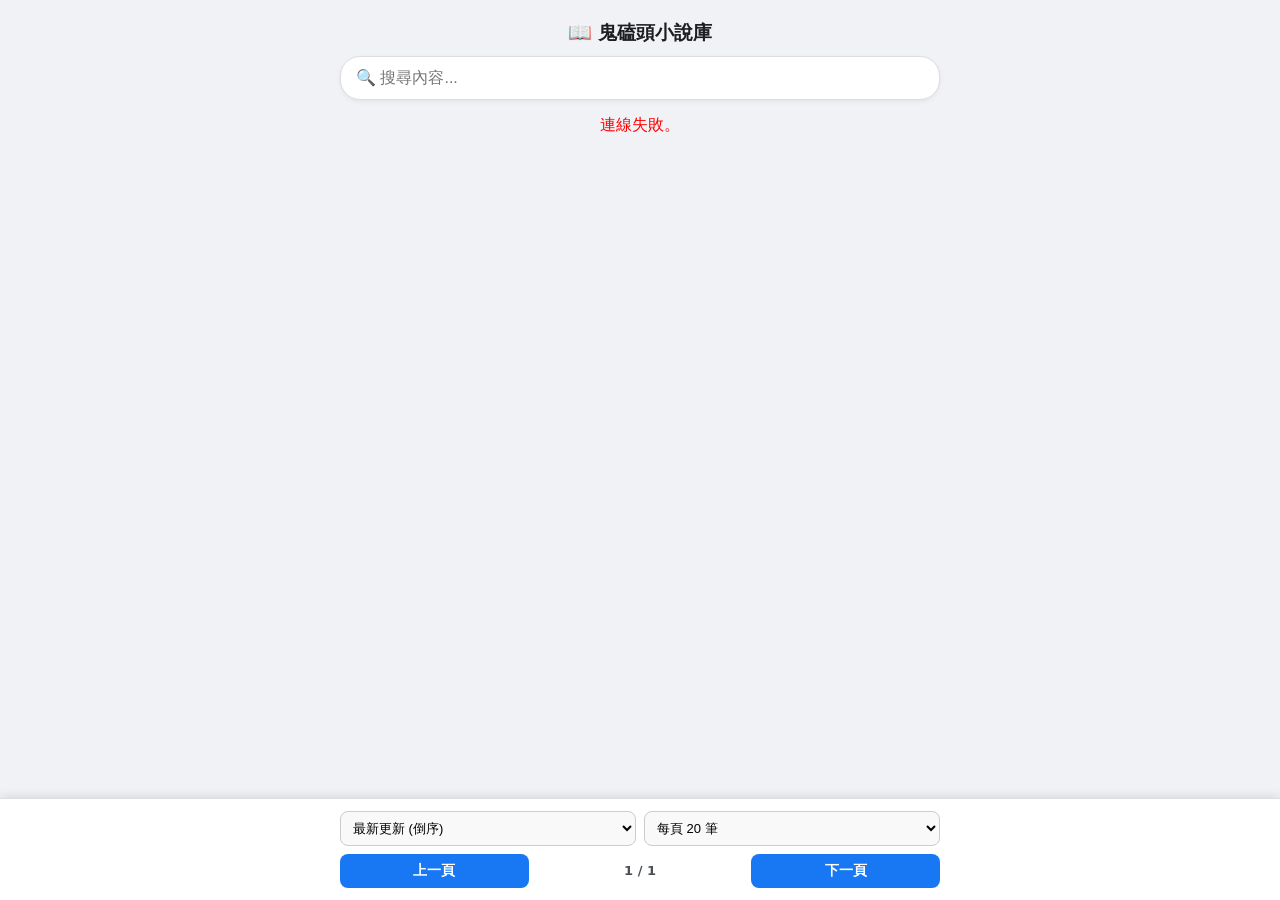
==== index.html @ 69baae43 "Add files via upload" ====
<!DOCTYPE html>
<html lang="zh-TW">
<head>
	<meta charset="UTF-8">
	<meta name="viewport" content="width=device-width, initial-scale=1.0">
	<title>鬼磕頭小說</title>
	<script src="https://cdn.sheetjs.com/xlsx-0.20.0/package/dist/xlsx.full.min.js"></script>
	<style>
		/* 基礎設定 */
		body { font-family: -apple-system, system-ui, sans-serif; background: #f0f2f5; margin: 0; padding: 10px 10px 140px 10px; } 
		.container { width: 100%; max-width: 600px; margin: 0 auto; }
		h1 { font-size: 1.2rem; margin: 10px 0; color: #1c1e21; text-align: center; }
		
		/* 搜尋框 */
		.search-bar { width: 100%; padding: 12px 15px; font-size: 16px; border-radius: 20px; border: 1px solid #ddd; box-sizing: border-box; margin-bottom: 15px; outline: none; box-shadow: 0 2px 5px rgba(0,0,0,0.05); }

		/* 固定底欄 */
		.bottom-dock { position: fixed; bottom: 0; left: 0; width: 100%; background: #ffffff; border-top: 1px solid #ddd; padding: 12px 0; z-index: 1000; box-shadow: 0 -2px 10px rgba(0,0,0,0.1); }
		.dock-container { max-width: 600px; margin: 0 auto; padding: 0 15px; }
		.control-row { display: flex; gap: 8px; margin-bottom: 8px; }
		.control-select { flex: 1; padding: 8px; border-radius: 8px; border: 1px solid #ccc; background: #f9f9f9; font-size: 13px; cursor: pointer; }
		
		.pagination { display: flex; justify-content: space-between; align-items: center; }
		.page-btn { background: #1877f2; color: white; border: none; padding: 8px 20px; border-radius: 8px; font-weight: bold; cursor: pointer; font-size: 14px; flex: 1; }
		.page-btn:disabled { background: #e4e6eb; color: #bcc0c4; cursor: not-allowed; }
		.page-num-display { flex: 1.5; text-align: center; font-weight: bold; color: #4b4f56; font-size: 13px; white-space: pre-line; line-height: 1.3; }

		/* 卡片樣式 */
		.post-card { background: white; padding: 15px; margin-bottom: 12px; border-radius: 8px; box-shadow: 0 1px 2px rgba(0,0,0,0.1); cursor: pointer; }
		.post-date { color: #65676b; font-size: 0.8em; }
		.post-title { font-weight: bold; font-size: 1.1em; margin: 5px 0; color: #1c1e21; }
		.post-content { color: #444; font-size: 16px; line-height: 1.8; overflow: hidden; display: -webkit-box; -webkit-line-clamp: 3; -webkit-box-orient: vertical; }
		.thumb-img { width: 80px; height: 80px; object-fit: cover; border-radius: 6px; margin: 10px 5px 0 0; border: 1px solid #eee; }

		/* --- 彈窗優化：標題固定 --- */
		.modal { display: none; position: fixed; z-index: 2000; left: 0; top: 0; width: 100%; height: 100%; background: rgba(0,0,0,0.85); }
		.modal-content { 
			background: #fdfaf2; color: #2d2d2d; margin: 0 auto; width: 100%; max-width: 600px; height: 100%; 
			display: flex; flex-direction: column; overflow: hidden; position: relative; 
		}
		.modal-header { 
			padding: 15px 20px; background: #fdfaf2; border-bottom: 1px solid #e5e5e5; 
			display: flex; justify-content: space-between; align-items: center; flex-shrink: 0;
		}
		.modal-header-title { font-weight: bold; font-size: 1.1rem; color: #1c1e21; white-space: nowrap; overflow: hidden; text-overflow: ellipsis; flex: 1; padding-right: 10px; }
		.close-btn { font-size: 30px; cursor: pointer; color: #888; line-height: 1; }
		
		/* 彈窗內容區可捲動 */
		.modal-body-scroll { flex: 1; overflow-y: auto; padding: 20px; box-sizing: border-box; }
		.modal-img { width: 100%; border-radius: 10px; margin-top: 15px; }
	</style>
</head>
<body>

<div class="container">
	<h1>📖 鬼磕頭小說庫</h1>
	<input type="text" id="search" class="search-bar" placeholder="🔍 搜尋內容..." oninput="currentPage=1; updateDisplay()">
	<div id="post-list"></div>
</div>

<div class="bottom-dock">
	<div class="dock-container">
		<div class="control-row">
			<select id="sortOrder" class="control-select" onchange="updateDisplay()">
				<option value="desc">最新更新 (倒序)</option>
				<option value="asc">從頭開始 (順序)</option>
			</select>
			<select id="pageSize" class="control-select" onchange="currentPage=1; updateDisplay()">
				<option value="5"          >每頁  5 筆</option>
				<option value="10"         >每頁 10 筆</option>
				<option value="20" selected>每頁 20 筆</option>
				<option value="50"         >每頁 50 筆</option>
				<option value="100"        >每頁 100 筆</option>
				<option value="all"        >顯示全部</option>
			</select>
		</div>
		<div class="pagination">
			<button onclick="changePage(-1)" id="prevBtn" class="page-btn">上一頁</button>
			<span id="pageNum" class="page-num-display">1 / 1</span>
			<button onclick="changePage(1)" id="nextBtn" class="page-btn">下一頁</button>
		</div>
	</div>
</div>

<div id="postModal" class="modal" onclick="closeModal()">
	<div class="modal-content" onclick="event.stopPropagation()">
		<div class="modal-header">
			<div id="modal-header-title" class="modal-header-title"></div>
			<span class="close-btn" onclick="closeModal()">&times;</span>
		</div>
		<div class="modal-body-scroll">
			<div id="modal-date" class="post-date"></div>
			<div id="modal-body" class="post-content" style="display:block; padding-top: 10px; font-size:1.15em; -webkit-line-clamp: unset;"></div>
			<div id="modal-images"></div>
		</div>
	</div>
</div>

<script>
	let allPosts = [];
	let filteredPosts = [];
	let currentPage = 1;
	
	const secret = "aHR0cHM6Ly9zY3JpcHQuZ29vZ2xlLmNvbS9tYWNyb3Mvcy9BS2Z5Y2J3ajJxYzBMaGpjUU91UWIxdWxQRjhabjFEVkRWYVp6U2ZSeDQ2V28yNHpFVXJVaVpuU1dxV25YZVpGMTRpWFRRcFgvZXhlYw==";
	const API_URL = atob(secret);

	async function loadData() {
		const list = document.getElementById('post-list');
		list.innerHTML = '<div style="text-align:center; padding:50px; color:#888;">正在載入小說資料...</div>';
		try {
			const res = await fetch(API_URL);
			allPosts = await res.json();
			updateDisplay();
		} catch (e) {
			list.innerHTML = '<div style="color:red; text-align:center;">連線失敗。</div>';
		}
	}

	function updateDisplay() {
		const term = document.getElementById('search').value.toLowerCase();
		const order = document.getElementById('sortOrder').value;
		const sizeValue = document.getElementById('pageSize').value;

		filteredPosts = allPosts.filter(p => 
			(p["貼文內容"] || "").toLowerCase().includes(term) || 
			(p["標題"] || "").toLowerCase().includes(term)
		);

		filteredPosts.sort((a, b) => {
			const dA = new Date(a["發佈日期"] || 0);
			const dB = new Date(b["發佈日期"] || 0);
			return order === 'asc' ? dA - dB : dB - dA;
		});

		const pageSize = sizeValue === 'all' ? filteredPosts.length : parseInt(sizeValue);
		const maxPage = Math.ceil(filteredPosts.length / pageSize) || 1;
		if (currentPage > maxPage) currentPage = maxPage;
		
		const start = (currentPage - 1) * pageSize;
		const pagedData = filteredPosts.slice(start, start + pageSize);

		// 分頁資訊換行顯示
		document.getElementById('pageNum').innerText = `${currentPage} / ${maxPage}\n共 ${filteredPosts.length} 筆`;
		
		// 預設不可按控制
		document.getElementById('prevBtn').disabled = (currentPage === 1);
		document.getElementById('nextBtn').disabled = (currentPage === maxPage);

		renderList(pagedData);
	}

	function renderList(posts) {
		const list = document.getElementById('post-list');
		list.innerHTML = '';
		posts.forEach(post => {
			const card = document.createElement('div');
			card.className = 'post-card';
			const date = formatDate(post["發佈日期"]);
			const imgData = post["圖片網址"] || post["圖片"] || "";
			let imgHtml = "";
			if (imgData) {
				imgData.split('|').slice(0,3).forEach(src => {
					if(src.trim()) imgHtml += `<img src="${src.trim()}" class="thumb-img" onerror="this.style.display='none'">`;
				});
			}
			card.innerHTML = `
				<div class="post-date">${date}</div>
				<div class="post-title">${post["標題"] || "無標題"}</div>
				<div class="post-content">${(post["貼文內容"] || "")}</div>
				${imgHtml}
			`;
			card.onclick = () => openModal(date, post["標題"], post["貼文內容"], imgData);
			list.appendChild(card);
		});
	}

	function changePage(step) {
		currentPage += step;
		updateDisplay();
		window.scrollTo(0, 0);
	}

	function formatDate(raw) {
		if (!raw) return "";
		let d = (typeof raw === 'number') ? new Date((raw - 25569) * 86400 * 1000) : new Date(raw);
		if (isNaN(d.getTime())) return raw;
		return `${d.getFullYear()}/${(d.getMonth() + 1).toString().padStart(2, '0')}/${d.getDate().toString().padStart(2, '0')} ${d.getHours().toString().padStart(2, '0')}:${d.getMinutes().toString().padStart(2, '0')}:${d.getSeconds().toString().padStart(2, '0')}`;
	}

	function openModal(date, title, body, imgData) {
		document.getElementById('modal-header-title').innerText = title || "無標題";
		document.getElementById('modal-date').innerText = date;
		document.getElementById('modal-body').innerText = body;
		
		const imgContainer = document.getElementById('modal-images');
		imgContainer.innerHTML = "";
		if (imgData) {
			imgData.split('|').forEach(src => {
				if(src.trim()) imgContainer.innerHTML += `<img src="${src.trim()}" class="modal-img">`;
			});
		}
		
		document.getElementById('postModal').style.display = 'block';
		document.body.style.overflow = 'hidden';
		document.querySelector('.modal-body-scroll').scrollTop = 0; // 開啟時回到最上方
	}

	function closeModal() {
		document.getElementById('postModal').style.display = 'none';
		document.body.style.overflow = 'auto';
	}

	window.onload = loadData;
</script>

</body>
</html>
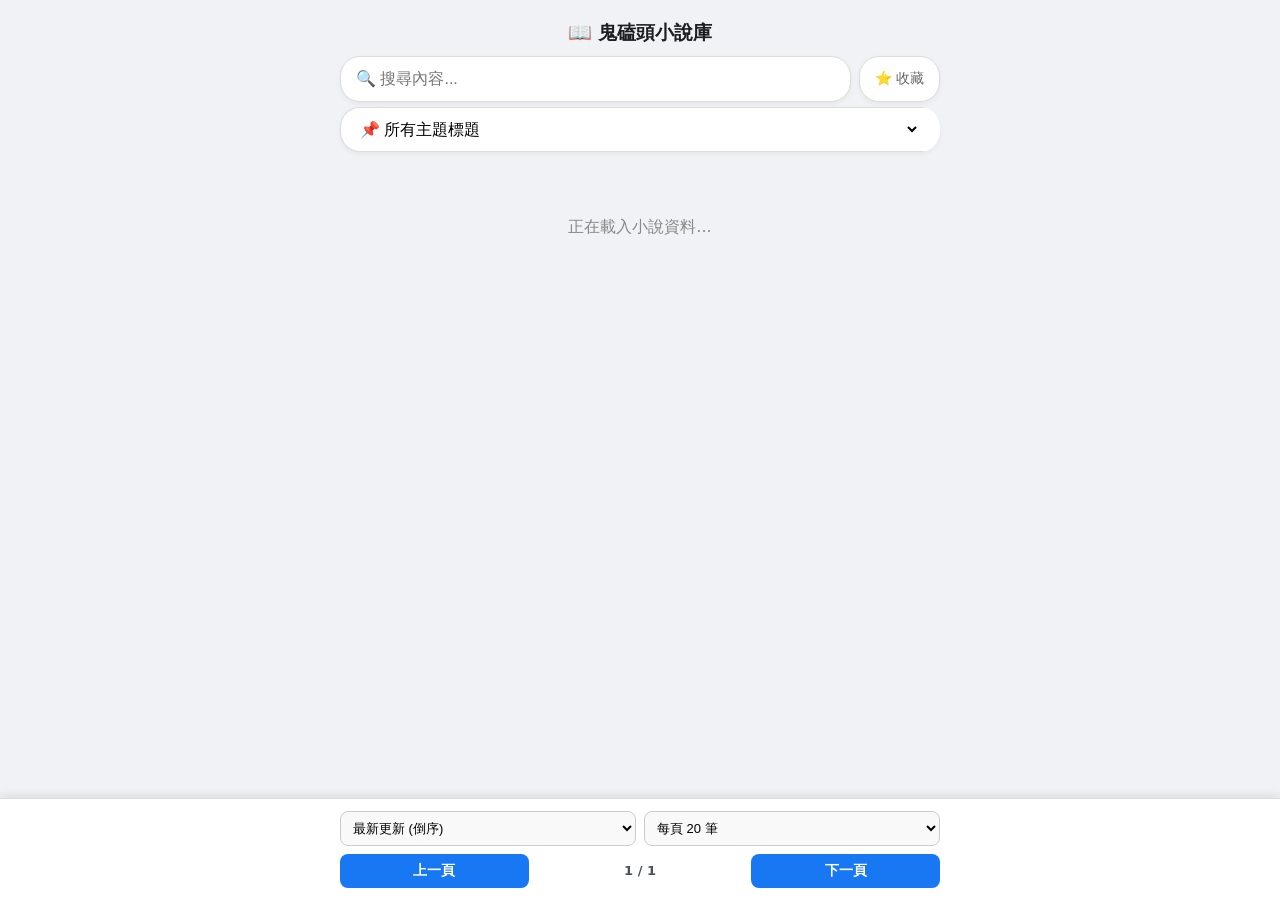
==== commit 7fbf08b5: "Add files via upload" ====
--- a/index.html
+++ b/index.html
@@ -5,56 +5,19 @@
 	<meta name="viewport" content="width=device-width, initial-scale=1.0">
 	<title>鬼磕頭小說</title>
 	<script src="https://cdn.sheetjs.com/xlsx-0.20.0/package/dist/xlsx.full.min.js"></script>
-	<style>
-		/* 基礎設定 */
-		body { font-family: -apple-system, system-ui, sans-serif; background: #f0f2f5; margin: 0; padding: 10px 10px 140px 10px; } 
-		.container { width: 100%; max-width: 600px; margin: 0 auto; }
-		h1 { font-size: 1.2rem; margin: 10px 0; color: #1c1e21; text-align: center; }
-		
-		/* 搜尋框 */
-		.search-bar { width: 100%; padding: 12px 15px; font-size: 16px; border-radius: 20px; border: 1px solid #ddd; box-sizing: border-box; margin-bottom: 15px; outline: none; box-shadow: 0 2px 5px rgba(0,0,0,0.05); }
-
-		/* 固定底欄 */
-		.bottom-dock { position: fixed; bottom: 0; left: 0; width: 100%; background: #ffffff; border-top: 1px solid #ddd; padding: 12px 0; z-index: 1000; box-shadow: 0 -2px 10px rgba(0,0,0,0.1); }
-		.dock-container { max-width: 600px; margin: 0 auto; padding: 0 15px; }
-		.control-row { display: flex; gap: 8px; margin-bottom: 8px; }
-		.control-select { flex: 1; padding: 8px; border-radius: 8px; border: 1px solid #ccc; background: #f9f9f9; font-size: 13px; cursor: pointer; }
-		
-		.pagination { display: flex; justify-content: space-between; align-items: center; }
-		.page-btn { background: #1877f2; color: white; border: none; padding: 8px 20px; border-radius: 8px; font-weight: bold; cursor: pointer; font-size: 14px; flex: 1; }
-		.page-btn:disabled { background: #e4e6eb; color: #bcc0c4; cursor: not-allowed; }
-		.page-num-display { flex: 1.5; text-align: center; font-weight: bold; color: #4b4f56; font-size: 13px; white-space: pre-line; line-height: 1.3; }
-
-		/* 卡片樣式 */
-		.post-card { background: white; padding: 15px; margin-bottom: 12px; border-radius: 8px; box-shadow: 0 1px 2px rgba(0,0,0,0.1); cursor: pointer; }
-		.post-date { color: #65676b; font-size: 0.8em; }
-		.post-title { font-weight: bold; font-size: 1.1em; margin: 5px 0; color: #1c1e21; }
-		.post-content { color: #444; font-size: 16px; line-height: 1.8; overflow: hidden; display: -webkit-box; -webkit-line-clamp: 3; -webkit-box-orient: vertical; }
-		.thumb-img { width: 80px; height: 80px; object-fit: cover; border-radius: 6px; margin: 10px 5px 0 0; border: 1px solid #eee; }
-
-		/* --- 彈窗優化：標題固定 --- */
-		.modal { display: none; position: fixed; z-index: 2000; left: 0; top: 0; width: 100%; height: 100%; background: rgba(0,0,0,0.85); }
-		.modal-content { 
-			background: #fdfaf2; color: #2d2d2d; margin: 0 auto; width: 100%; max-width: 600px; height: 100%; 
-			display: flex; flex-direction: column; overflow: hidden; position: relative; 
-		}
-		.modal-header { 
-			padding: 15px 20px; background: #fdfaf2; border-bottom: 1px solid #e5e5e5; 
-			display: flex; justify-content: space-between; align-items: center; flex-shrink: 0;
-		}
-		.modal-header-title { font-weight: bold; font-size: 1.1rem; color: #1c1e21; white-space: nowrap; overflow: hidden; text-overflow: ellipsis; flex: 1; padding-right: 10px; }
-		.close-btn { font-size: 30px; cursor: pointer; color: #888; line-height: 1; }
-		
-		/* 彈窗內容區可捲動 */
-		.modal-body-scroll { flex: 1; overflow-y: auto; padding: 20px; box-sizing: border-box; }
-		.modal-img { width: 100%; border-radius: 10px; margin-top: 15px; }
-	</style>
+	<link rel="stylesheet" href="CSS/postFB.css">
 </head>
 <body>
 
 <div class="container">
 	<h1>📖 鬼磕頭小說庫</h1>
-	<input type="text" id="search" class="search-bar" placeholder="🔍 搜尋內容..." oninput="currentPage=1; updateDisplay()">
+	<div class="search-group">
+		<input type="text" id="search" class="search-bar" placeholder="🔍 搜尋內容..." oninput="currentPage=1; updateDisplay()">
+		<button id="favToggle" class="filter-fav-btn" onclick="toggleFavFilter()">⭐ 收藏</button>
+	</div>
+	<select id="titleFilter" class="search-bar" style="margin-top: -5px; background-color: #fff;" onchange="currentPage=1; updateDisplay()">
+		<option value="">📌 所有主題標題</option>
+	</select>
 	<div id="post-list"></div>
 </div>
 
@@ -90,128 +53,13 @@
 		</div>
 		<div class="modal-body-scroll">
 			<div id="modal-date" class="post-date"></div>
+			<div id="modal-images"></div>
 			<div id="modal-body" class="post-content" style="display:block; padding-top: 10px; font-size:1.15em; -webkit-line-clamp: unset;"></div>
-			<div id="modal-images"></div>
 		</div>
 	</div>
 </div>
 
-<script>
-	let allPosts = [];
-	let filteredPosts = [];
-	let currentPage = 1;
-	
-	const secret = "aHR0cHM6Ly9zY3JpcHQuZ29vZ2xlLmNvbS9tYWNyb3Mvcy9BS2Z5Y2J3ajJxYzBMaGpjUU91UWIxdWxQRjhabjFEVkRWYVp6U2ZSeDQ2V28yNHpFVXJVaVpuU1dxV25YZVpGMTRpWFRRcFgvZXhlYw==";
-	const API_URL = atob(secret);
-
-	async function loadData() {
-		const list = document.getElementById('post-list');
-		list.innerHTML = '<div style="text-align:center; padding:50px; color:#888;">正在載入小說資料...</div>';
-		try {
-			const res = await fetch(API_URL);
-			allPosts = await res.json();
-			updateDisplay();
-		} catch (e) {
-			list.innerHTML = '<div style="color:red; text-align:center;">連線失敗。</div>';
-		}
-	}
-
-	function updateDisplay() {
-		const term = document.getElementById('search').value.toLowerCase();
-		const order = document.getElementById('sortOrder').value;
-		const sizeValue = document.getElementById('pageSize').value;
-
-		filteredPosts = allPosts.filter(p => 
-			(p["貼文內容"] || "").toLowerCase().includes(term) || 
-			(p["標題"] || "").toLowerCase().includes(term)
-		);
-
-		filteredPosts.sort((a, b) => {
-			const dA = new Date(a["發佈日期"] || 0);
-			const dB = new Date(b["發佈日期"] || 0);
-			return order === 'asc' ? dA - dB : dB - dA;
-		});
-
-		const pageSize = sizeValue === 'all' ? filteredPosts.length : parseInt(sizeValue);
-		const maxPage = Math.ceil(filteredPosts.length / pageSize) || 1;
-		if (currentPage > maxPage) currentPage = maxPage;
-		
-		const start = (currentPage - 1) * pageSize;
-		const pagedData = filteredPosts.slice(start, start + pageSize);
-
-		// 分頁資訊換行顯示
-		document.getElementById('pageNum').innerText = `${currentPage} / ${maxPage}\n共 ${filteredPosts.length} 筆`;
-		
-		// 預設不可按控制
-		document.getElementById('prevBtn').disabled = (currentPage === 1);
-		document.getElementById('nextBtn').disabled = (currentPage === maxPage);
-
-		renderList(pagedData);
-	}
-
-	function renderList(posts) {
-		const list = document.getElementById('post-list');
-		list.innerHTML = '';
-		posts.forEach(post => {
-			const card = document.createElement('div');
-			card.className = 'post-card';
-			const date = formatDate(post["發佈日期"]);
-			const imgData = post["圖片網址"] || post["圖片"] || "";
-			let imgHtml = "";
-			if (imgData) {
-				imgData.split('|').slice(0,3).forEach(src => {
-					if(src.trim()) imgHtml += `<img src="${src.trim()}" class="thumb-img" onerror="this.style.display='none'">`;
-				});
-			}
-			card.innerHTML = `
-				<div class="post-date">${date}</div>
-				<div class="post-title">${post["標題"] || "無標題"}</div>
-				<div class="post-content">${(post["貼文內容"] || "")}</div>
-				${imgHtml}
-			`;
-			card.onclick = () => openModal(date, post["標題"], post["貼文內容"], imgData);
-			list.appendChild(card);
-		});
-	}
-
-	function changePage(step) {
-		currentPage += step;
-		updateDisplay();
-		window.scrollTo(0, 0);
-	}
-
-	function formatDate(raw) {
-		if (!raw) return "";
-		let d = (typeof raw === 'number') ? new Date((raw - 25569) * 86400 * 1000) : new Date(raw);
-		if (isNaN(d.getTime())) return raw;
-		return `${d.getFullYear()}/${(d.getMonth() + 1).toString().padStart(2, '0')}/${d.getDate().toString().padStart(2, '0')} ${d.getHours().toString().padStart(2, '0')}:${d.getMinutes().toString().padStart(2, '0')}:${d.getSeconds().toString().padStart(2, '0')}`;
-	}
-
-	function openModal(date, title, body, imgData) {
-		document.getElementById('modal-header-title').innerText = title || "無標題";
-		document.getElementById('modal-date').innerText = date;
-		document.getElementById('modal-body').innerText = body;
-		
-		const imgContainer = document.getElementById('modal-images');
-		imgContainer.innerHTML = "";
-		if (imgData) {
-			imgData.split('|').forEach(src => {
-				if(src.trim()) imgContainer.innerHTML += `<img src="${src.trim()}" class="modal-img">`;
-			});
-		}
-		
-		document.getElementById('postModal').style.display = 'block';
-		document.body.style.overflow = 'hidden';
-		document.querySelector('.modal-body-scroll').scrollTop = 0; // 開啟時回到最上方
-	}
-
-	function closeModal() {
-		document.getElementById('postModal').style.display = 'none';
-		document.body.style.overflow = 'auto';
-	}
-
-	window.onload = loadData;
-</script>
+<script type="module" src="Javascript/postFB.js"></script>
 
 </body>
-</html>+</html>
--- a/CSS/postFB.css
+++ b/CSS/postFB.css
@@ -0,0 +1,47 @@
+/* 基礎設定維持原本格式... */
+body { font-family: -apple-system, system-ui, sans-serif; background: #f0f2f5; margin: 0; padding: 10px 10px 140px 10px; } 
+.container { width: 100%; max-width: 600px; margin: 0 auto; }
+h1 { font-size: 1.2rem; margin: 10px 0; color: #1c1e21; text-align: center; }
+
+/* 搜尋與按鈕容器维持混合排版 (並排 + 獨立) */
+.search-group { display: flex; gap: 8px; margin-bottom: 10px; }
+.search-bar { width: 100%; padding: 12px 15px; font-size: 16px; border-radius: 20px; border: 1px solid #ddd; box-sizing: border-box; outline: none; box-shadow: 0 2px 5px rgba(0,0,0,0.05); margin-bottom: 15px; }
+.search-group .search-bar { flex: 1; margin-bottom: 0; }
+.filter-fav-btn { padding: 0 15px; font-size: 14px; border-radius: 20px; border: 1px solid #ddd; background: white; color: #65676b; cursor: pointer; transition: all 0.3s; box-shadow: 0 2px 5px rgba(0,0,0,0.05); white-space: nowrap; height: 46px; }
+.filter-fav-btn.active { background: #ffc107; border-color: #ffc107; color: #000; font-weight: bold; }
+
+/* 卡片基礎樣式 */
+.post-card { background: white; padding: 15px; margin-bottom: 12px; border-radius: 8px; box-shadow: 0 1px 2px rgba(0,0,0,0.1); cursor: pointer; position: relative; /* 為了讓星星定位 */ }
+
+/* 星星按鈕定位 */
+.fav-btn { position: absolute; top: 15px; right: 15px; cursor: pointer; font-size: 1.5em; color: #ccc; transition: color 0.3s, transform 0.2s; user-select: none; z-index: 10; /* 確保星星在最上層 */ }
+.fav-btn.active { color: #ffc107; transform: scale(1.1); }
+
+/* 文字與日期樣式 */
+.post-date { color: #65676b; font-size: 0.8em; }
+.post-title { font-weight: bold; font-size: 1.1em; margin: 5px 0; color: #1c1e21; padding-right: 35px; /* 為星星預留空間 */ }
+.post-content { color: #444; font-size: 16px; line-height: 1.8; overflow: hidden; display: -webkit-box; -webkit-line-clamp: 3; -webkit-box-orient: vertical; margin-bottom: 10px; /* 文字與圖片的間距 */ }
+
+/* --- 專項修正：卡片內圖片容器 --- */
+.thumb-img-container { display: flex;     /* 讓縮圖橫向排列 */ gap: 8px;         /* 圖片間距 */ flex-wrap: nowrap; /* 強制不換行 */ overflow-x: auto; /* 若圖片過多可橫向滑動 */ padding-bottom: 5px; /* 預留滑動條空間 */ width: 100%;       /* 填滿卡片寬度 */}
+
+/* 縮圖基礎樣式 (確保圖片不變形、不縮小) */
+.thumb-img { width: 80px !important;   /* 強制寬度 */ height: 80px !important;  /* 強制高度 */ object-fit: cover;        /* 確保圖片裁切不變形 */ border-radius: 8px; border: 1px solid #eee; flex-shrink: 0;           /* 強制圖片不被 flex 擠壓 */}
+
+/* --- 固定底欄、分頁與彈窗維持原樣... --- */
+.bottom-dock { position: fixed; bottom: 0; left: 0; width: 100%; background: #ffffff; border-top: 1px solid #ddd; padding: 12px 0; z-index: 1000; box-shadow: 0 -2px 10px rgba(0,0,0,0.1); }
+.dock-container { max-width: 600px; margin: 0 auto; padding: 0 15px; }
+.control-row { display: flex; gap: 8px; margin-bottom: 8px; }
+.control-select { flex: 1; padding: 8px; border-radius: 8px; border: 1px solid #ccc; background: #f9f9f9; font-size: 13px; cursor: pointer; }
+.pagination { display: flex; justify-content: space-between; align-items: center; }
+.page-btn { background: #1877f2; color: white; border: none; padding: 8px 20px; border-radius: 8px; font-weight: bold; cursor: pointer; font-size: 14px; flex: 1; }
+.page-btn:disabled { background: #e4e6eb; color: #bcc0c4; cursor: not-allowed; }
+.page-num-display { flex: 1.5; text-align: center; font-weight: bold; color: #4b4f56; font-size: 13px; white-space: pre-line; line-height: 1.3; }
+.modal { display: none; position: fixed; z-index: 2000; left: 0; top: 0; width: 100%; height: 100%; background: rgba(0,0,0,0.85); }
+.modal-content { background: #fdfaf2; color: #2d2d2d; margin: 0 auto; width: 100%; max-width: 600px; height: 100%; display: flex; flex-direction: column; overflow: hidden; position: relative; }
+.modal-header { padding: 15px 20px; background: #fdfaf2; border-bottom: 1px solid #e5e5e5; display: flex; justify-content: space-between; align-items: center; flex-shrink: 0;}
+.modal-header-title { font-weight: bold; font-size: 1.1rem; color: #1c1e21; white-space: nowrap; overflow: hidden; text-overflow: ellipsis; flex: 1; padding-right: 10px; }
+.close-btn { font-size: 30px; cursor: pointer; color: #888; line-height: 1; }
+.modal-body-scroll { flex: 1; overflow-y: auto; padding: 20px; box-sizing: border-box; }
+.modal-img { width: 100%; border-radius: 10px; margin-top: 15px; margin-bottom: 10px; display: block;}
+#titleFilter { padding-right: 40px !important; border-right: 20px solid transparent !important; /* 數字越大，箭頭越往左 */ margin-right: -35px !important; -webkit-appearance: menulist; /* 強制回復原生外觀以利擠壓 */ appearance: menulist;}
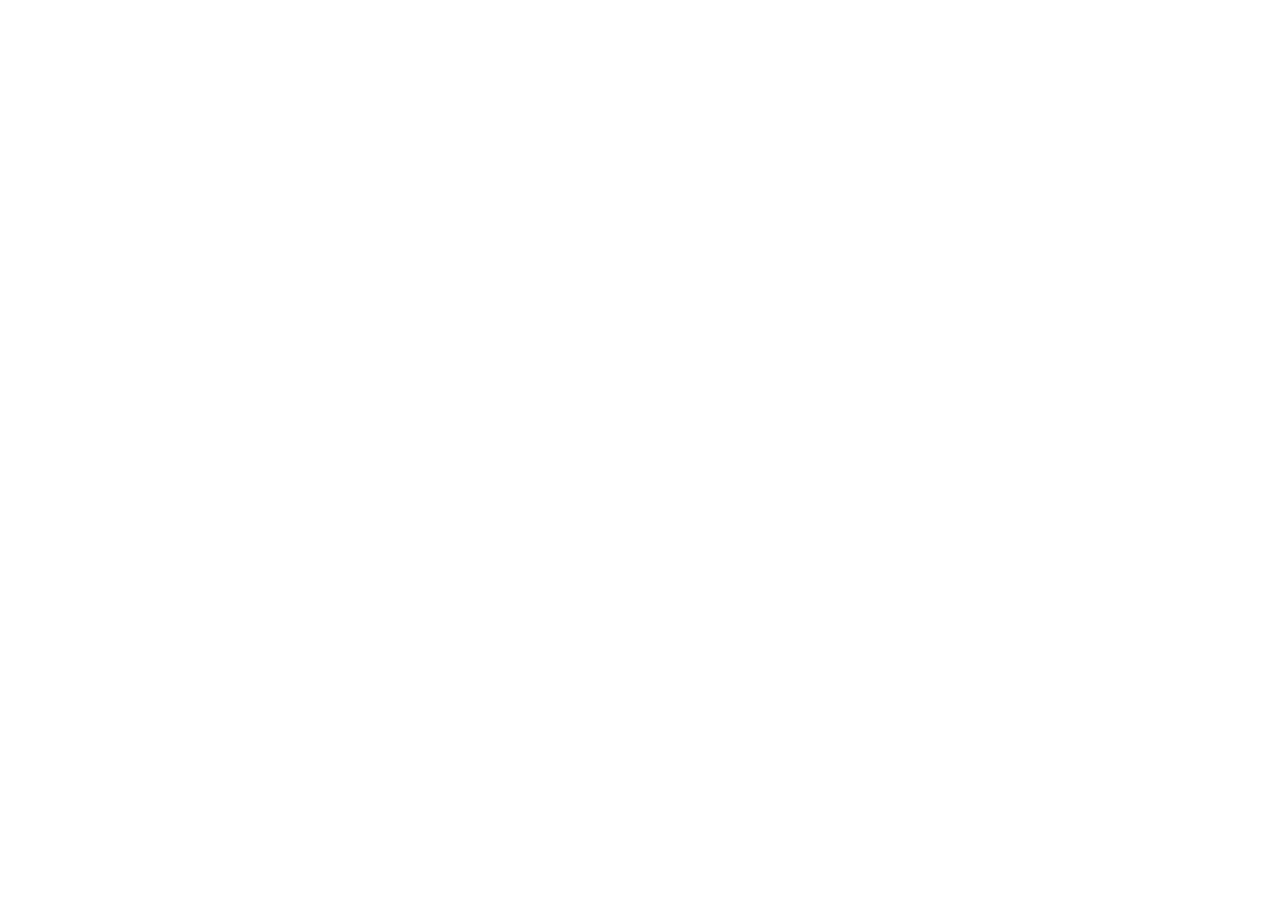
==== commit fe894f43: "Add files via upload" ====
--- a/index.html
+++ b/index.html
@@ -1,65 +1,30 @@
-<!DOCTYPE html>
-<html lang="zh-TW">
-<head>
-	<meta charset="UTF-8">
-	<meta name="viewport" content="width=device-width, initial-scale=1.0">
-	<title>鬼磕頭小說</title>
-	<script src="https://cdn.sheetjs.com/xlsx-0.20.0/package/dist/xlsx.full.min.js"></script>
-	<link rel="stylesheet" href="CSS/postFB.css">
-</head>
-<body>
-
-<div class="container">
-	<h1>📖 鬼磕頭小說庫</h1>
-	<div class="search-group">
-		<input type="text" id="search" class="search-bar" placeholder="🔍 搜尋內容..." oninput="currentPage=1; updateDisplay()">
-		<button id="favToggle" class="filter-fav-btn" onclick="toggleFavFilter()">⭐ 收藏</button>
-	</div>
-	<select id="titleFilter" class="search-bar" style="margin-top: -5px; background-color: #fff;" onchange="currentPage=1; updateDisplay()">
-		<option value="">📌 所有主題標題</option>
-	</select>
-	<div id="post-list"></div>
-</div>
-
-<div class="bottom-dock">
-	<div class="dock-container">
-		<div class="control-row">
-			<select id="sortOrder" class="control-select" onchange="updateDisplay()">
-				<option value="desc">最新更新 (倒序)</option>
-				<option value="asc">從頭開始 (順序)</option>
-			</select>
-			<select id="pageSize" class="control-select" onchange="currentPage=1; updateDisplay()">
-				<option value="5"          >每頁  5 筆</option>
-				<option value="10"         >每頁 10 筆</option>
-				<option value="20" selected>每頁 20 筆</option>
-				<option value="50"         >每頁 50 筆</option>
-				<option value="100"        >每頁 100 筆</option>
-				<option value="all"        >顯示全部</option>
-			</select>
-		</div>
-		<div class="pagination">
-			<button onclick="changePage(-1)" id="prevBtn" class="page-btn">上一頁</button>
-			<span id="pageNum" class="page-num-display">1 / 1</span>
-			<button onclick="changePage(1)" id="nextBtn" class="page-btn">下一頁</button>
-		</div>
-	</div>
-</div>
-
-<div id="postModal" class="modal" onclick="closeModal()">
-	<div class="modal-content" onclick="event.stopPropagation()">
-		<div class="modal-header">
-			<div id="modal-header-title" class="modal-header-title"></div>
-			<span class="close-btn" onclick="closeModal()">&times;</span>
-		</div>
-		<div class="modal-body-scroll">
-			<div id="modal-date" class="post-date"></div>
-			<div id="modal-images"></div>
-			<div id="modal-body" class="post-content" style="display:block; padding-top: 10px; font-size:1.15em; -webkit-line-clamp: unset;"></div>
-		</div>
-	</div>
-</div>
-
-<script type="module" src="Javascript/postFB.js"></script>
-
-</body>
-</html>
+<!DOCTYPE html>
+<html lang="zh-TW">
+<head>
+    <meta charset="UTF-8">
+    <title>鬼磕頭 | 靈異紀實．專業靈學服務</title>
+    <link rel="canonical" href="https://spiritref.github.io/services/">
+    <meta name="description" content="分享我所看到與遇上的靈界故事。同時，也為有心改變的人，竭誠服務。">
+    <link rel="icon" href="https://spiritref.github.io/GhostKowtow.ico" type="image/x-icon">
+    <link rel="shortcut icon" href="https://spiritref.github.io/GhostKowtow.ico" type="image/x-icon">
+    <link rel="apple-touch-icon" href="https://spiritref.github.io/GhostKowtow.jpg">
+    <meta property="og:title" content="鬼磕頭 | 靈異紀實．專業靈學服務">
+    <meta property="og:description" content="分享我所看到與遇上的靈界故事。同時，也為有心改變的人，竭誠服務。">
+    <meta property="og:image" content="https://spiritref.github.io/GhostKowtow.jpg">
+    <meta property="og:url" content="https://spiritref.github.io/services/">
+    <meta property="og:type" content="website">
+    <meta property="og:site_name" content="鬼磕頭">
+    <meta name="twitter:card" content="summary_large_image">
+    <meta name="twitter:title" content="鬼磕頭">
+    <meta name="twitter:description" content="靈異紀實與專業靈學服務">
+    <meta name="twitter:image" content="https://spiritref.github.io/GhostKowtow.jpg">
+
+    <meta http-equiv="refresh" content="0; url=https://spiritref.github.io/services">
+    <script>
+        window.location.replace("https://spiritref.github.io/services");
+    </script>
+</head>
+<body>
+    <p>正在前往 <a href="https://spiritref.github.io/services">鬼磕頭服務頁面</a>...</p>
+</body>
+</html>
